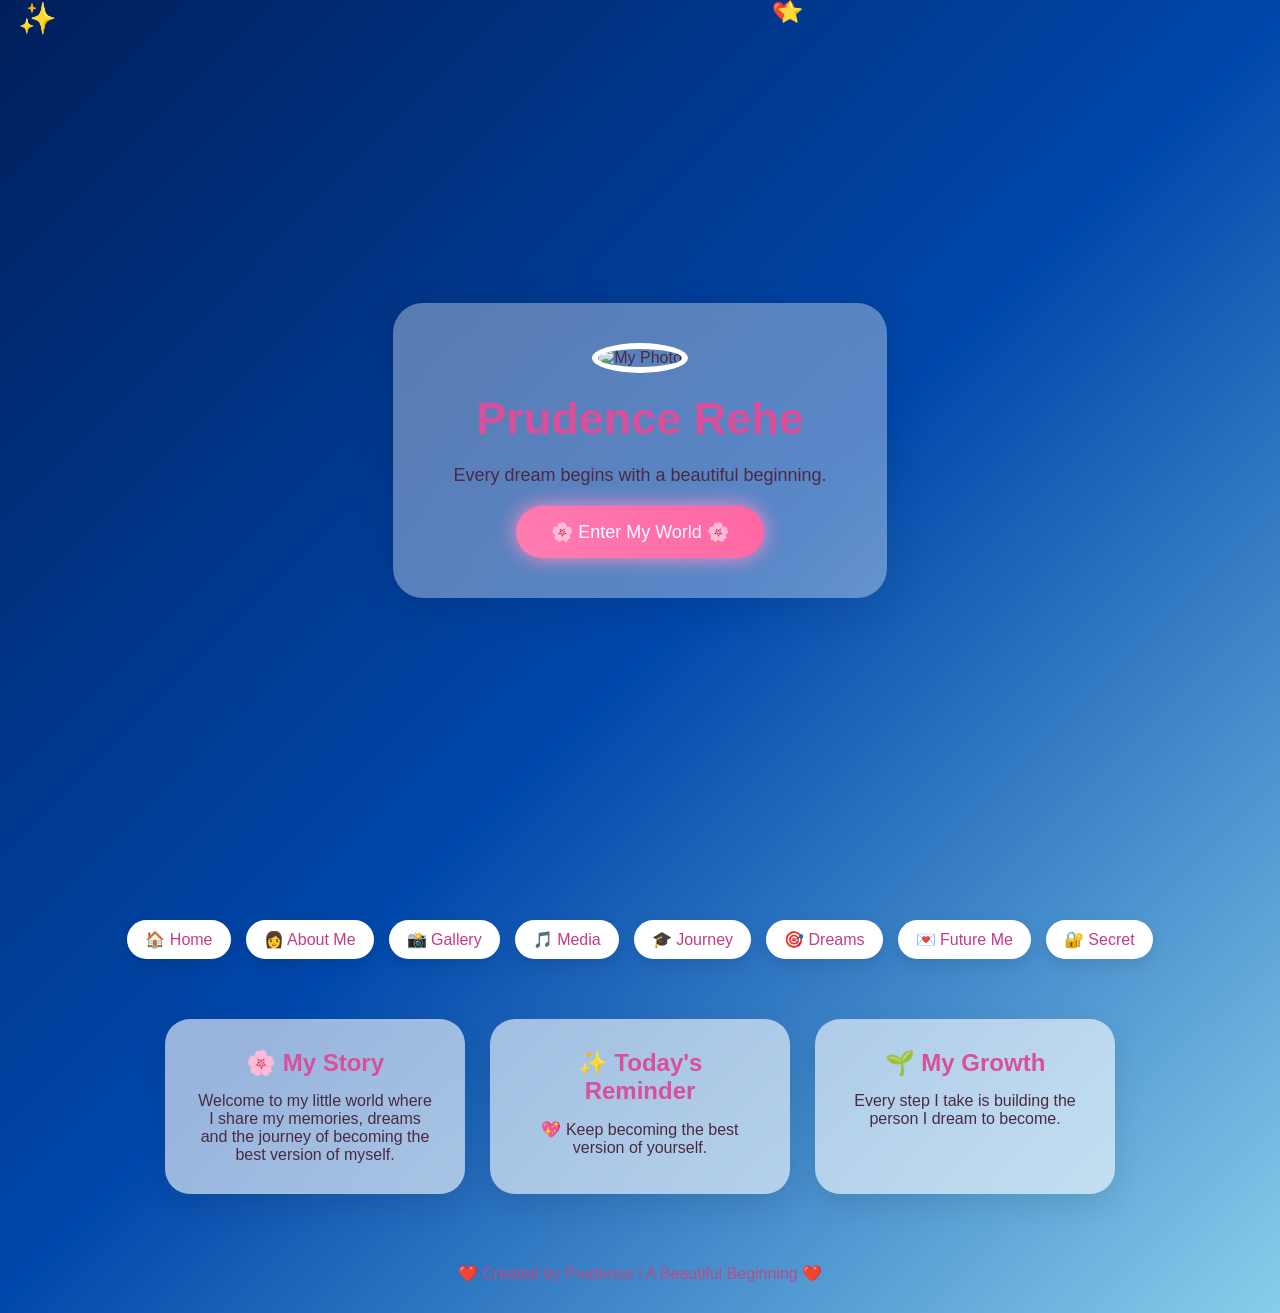
==== index.html @ 1c0368bc "Add files via upload" ====
<!DOCTYPE html>
<html lang="en">
<head>
    <meta charset="UTF-8">
    <meta name="viewport" content="width=device-width, initial-scale=1.0">
    <title>A Beautiful Beginning</title>
    <link rel="stylesheet" href="style.css">
</head>

<body>

<div class="loader">

    <div class="flower">
        <div class="petal petal1"></div>
        <div class="petal petal2"></div>
        <div class="petal petal3"></div>
        <div class="petal petal4"></div>
        <div class="center"></div>
    </div>

    <h1>✨ A Beautiful Beginning ✨</h1>

    <p>Welcome to Prudence's World 💙</p>

</div>

<div class="particles"></div>

<audio id="backgroundMusic" loop>
    <source src="music/intro.mp3" type="audio/mp3">
</audio>

<section class="welcome">

    <div class="content">

        <img src="images/profile.jpg" class="profile" alt="My Photo">

        <h1 id="name"></h1>

        <p>
            Every dream begins with a beautiful beginning.
        </p>

        <button onclick="enterWorld()">
            🌸 Enter My World 🌸
        </button>

    </div>

</section>


<nav id="menu">

    <a href="index.html">🏠 Home</a>
    <a href="about.html">👩 About Me</a>
    <a href="gallery.html">📸 Gallery</a>
    <a href="media.html">🎵 Media</a>
    <a href="journey.html">🎓 Journey</a>
    <a href="dreams.html">🎯 Dreams</a>
    <a href="future.html">💌 Future Me</a>
    <a href="secret.html">🔐 Secret</a>

</nav>


<section class="cards">

<div class="card">
    <h2>🌸 My Story</h2>
    <p>
        Welcome to my little world where I share my memories,
        dreams and the journey of becoming the best version of myself.
    </p>
</div>


<div class="card">
    <h2>✨ Today's Reminder</h2>
    <p id="quote"></p>
</div>


<div class="card">
    <h2>🌱 My Growth</h2>
    <p>
        Every step I take is building the person I dream to become.
    </p>
</div>


</section>


<footer>

<p>
❤️ Created by Prudence | A Beautiful Beginning ❤️
</p>

</footer>

<audio id="siteMusic" loop>
    <source src="musics/background.m4a" type="audio/mp4">
</audio>


<script src="script.js"></script>

</body>
</html>
---- style.css ----
*{
    margin:0;
    padding:0;
    box-sizing:border-box;
    font-family:'Poppins', sans-serif;
}

body{
    background:linear-gradient(135deg,#ffe6f2,#fff8fc);
    color:#4b2942;
    overflow-x:hidden;
}


/* Loading Screen */

.loader{
    position:fixed;
    width:100%;
    height:100vh;
    background:#fff0f7;
    display:flex;
    justify-content:center;
    align-items:center;
    z-index:1000;
    animation:hideLoader 3s forwards;
}

.loader h1{
    color:#d94f9b;
    font-size:35px;
    text-align:center;
    animation:pulse 1.5s infinite;
}


@keyframes hideLoader{

    0%,80%{
        opacity:1;
    }

    100%{
        opacity:0;
        visibility:hidden;
    }

}


@keyframes pulse{

    50%{
        transform:scale(1.1);
    }

}



/* Welcome Section */

.welcome{

    min-height:100vh;
    display:flex;
    justify-content:center;
    align-items:center;
    text-align:center;
    position:relative;
    padding:20px;

}


.content{

    background:rgba(255,255,255,0.35);
    backdrop-filter:blur(15px);
    padding:40px;
    border-radius:30px;
    box-shadow:0 10px 40px rgba(0,0,0,0.1);

}



.profile{

    width:180px;
    height:180px;
    object-fit:cover;
    border-radius:50%;
    border:6px solid white;
    animation:float 4s infinite;

}



@keyframes float{

    50%{
        transform:translateY(-15px);
    }

}


#name{

    margin-top:20px;
    font-size:45px;
    color:#d94f9b;

}



.content p{

    margin:20px;
    font-size:18px;

}




button{

    padding:15px 35px;
    border:none;
    border-radius:40px;
    background:linear-gradient(45deg,#ff7eb3,#ff65a3);
    color:white;
    font-size:18px;
    cursor:pointer;
    box-shadow:0 0 20px #ff8dc7;
    transition:0.4s;

}



button:hover{

    transform:scale(1.1);

}



/* Navigation */

nav{

    display:flex;
    justify-content:center;
    flex-wrap:wrap;
    gap:15px;
    padding:20px;

}


nav a{

    text-decoration:none;
    color:#c43d83;
    background:white;
    padding:10px 18px;
    border-radius:25px;
    box-shadow:0 5px 15px rgba(0,0,0,0.1);

}




/* Cards */

.cards{

    display:flex;
    justify-content:center;
    flex-wrap:wrap;
    gap:25px;
    padding:40px;

}



.card{

    width:300px;
    background:rgba(255,255,255,0.6);
    backdrop-filter:blur(10px);
    padding:30px;
    border-radius:25px;
    text-align:center;
    box-shadow:0 10px 30px rgba(0,0,0,0.1);
    transition:0.4s;

}



.card:hover{

    transform:translateY(-10px);

}



.card h2{

    color:#d94f9b;
    margin-bottom:15px;

}



/* Floating particles */

.particles span{

    position:absolute;
    font-size:25px;
    animation:move 10s linear infinite;

}



@keyframes move{

    0%{

        transform:translateY(100vh);
        opacity:0;

    }


    50%{

        opacity:1;

    }


    100%{

        transform:translateY(-10vh);
        opacity:0;

    }

}




footer{

    text-align:center;
    padding:30px;
    color:#b94b87;

}



/* Mobile */

@media(max-width:600px){

    #name{

        font-size:32px;

    }


    .content{

        padding:25px;

    }


    .profile{

        width:140px;
        height:140px;

    }
    /* Gallery Images */

.gallery-img{
    width:100%;
    max-width:250px;
    height:220px;
    object-fit:cover;
    border-radius:20px;
    margin:10px;
    box-shadow:0 8px 25px rgba(0,0,0,0.15);
    transition:0.5s;
}


.gallery-img:hover{
    transform:scale(1.05) rotate(2deg);
}



/* Audio and Video */

audio,
video{

    width:90%;
    border-radius:15px;
    margin:15px;

}



/* Night Page */

.night-page{

    background:
    linear-gradient(
    to bottom,
    #050014,
    #160033
    );

    color:white;
    min-height:100vh;

}



.night-page .content{

    background:rgba(255,255,255,0.12);
    color:white;

}



.night-page h1{

    color:#ffd6ff;

}



.night-page p{

    color:#ffffff;

}



/* Glowing effect */

.content button{

    animation:glow 2s infinite;

}



@keyframes glow{

    50%{

        box-shadow:
        0 0 30px #ff69b4;

    }

}



/* Smooth page appearance */

body{

    animation:pageAppear 1s ease;

}



@keyframes pageAppear{

    from{

        opacity:0;

        transform:translateY(20px);

    }


    to{

        opacity:1;

        transform:translateY(0);

    }

}



/* Floating particle styling */

.particles span{

    position:fixed;
    bottom:-50px;
    z-index:-1;

}



/* Better mobile cards */

@media(max-width:600px){


.cards{

    padding:20px;

}



.card{

    width:90%;

}



.gallery-img{

    height:180px;

}



button{

    font-size:16px;

}


}


}
/* Royal Blue Theme Opening Animation */

body{
    background:linear-gradient(135deg,#001f5c,#0047ab,#87ceeb);
}


/* Loader */

.loader{

    position:fixed;
    width:100%;
    height:100vh;
    background:linear-gradient(135deg,#001f5c,#0047ab);
    display:flex;
    flex-direction:column;
    justify-content:center;
    align-items:center;
    z-index:2000;
    animation:hideLoader 4s forwards;

}


.loader h1{

    color:white;
    font-size:38px;
    margin-top:30px;
    animation:fadeText 2s infinite alternate;

}


.loader p{

    color:#d9ecff;
    font-size:20px;

}



/* Flower */

.flower{

    width:120px;
    height:120px;
    position:relative;
    animation:bloom 3s ease forwards;

}


.petal{

    position:absolute;
    width:60px;
    height:80px;
    background:#4da6ff;
    border-radius:50%;
    left:30px;
    top:20px;
    transform-origin:bottom center;

}



.petal1{
    transform:rotate(0deg);
}

.petal2{
    transform:rotate(90deg);
}

.petal3{
    transform:rotate(180deg);
}

.petal4{
    transform:rotate(270deg);
}



.center{

    position:absolute;
    width:45px;
    height:45px;
    background:#ffd700;
    border-radius:50%;
    top:38px;
    left:38px;

}




@keyframes bloom{

    from{

        transform:scale(0);

    }

    to{

        transform:scale(1);

    }

}




@keyframes fadeText{

    from{

        opacity:0.5;

    }

    to{

        opacity:1;

    }

}



@keyframes hideLoader{

    0%,80%{

        opacity:1;

    }


    100%{

        opacity:0;
        visibility:hidden;

    }

}
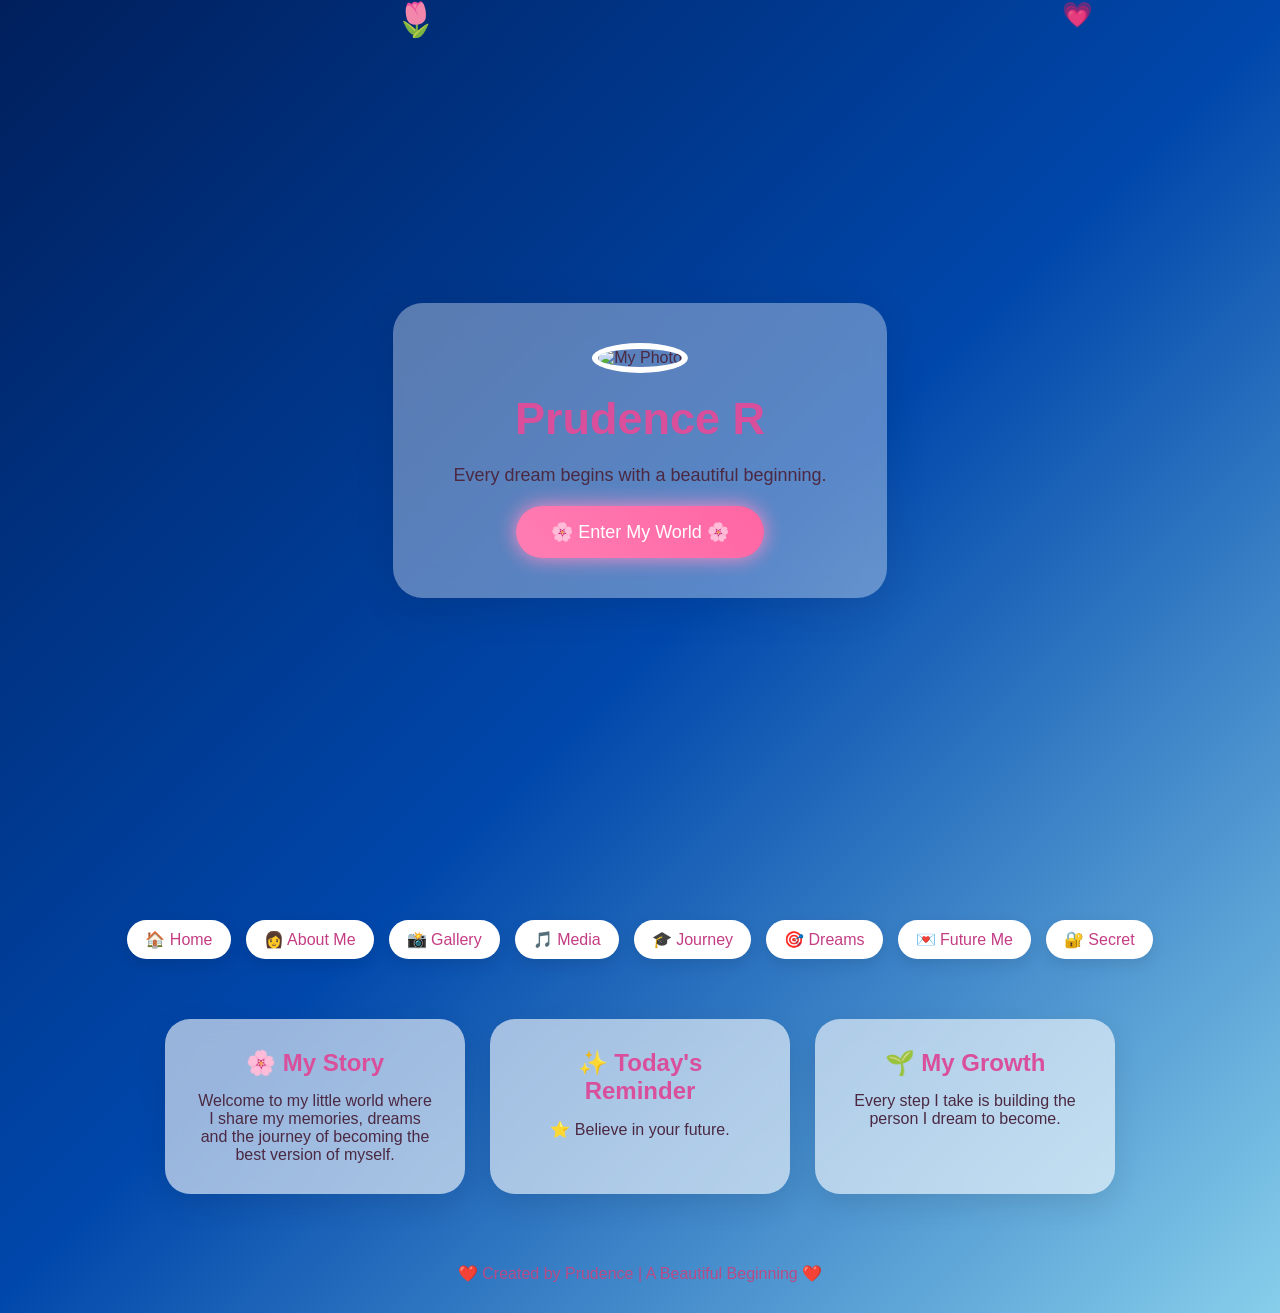
==== commit 4864f420: "Update index.html" ====
--- a/index.html
+++ b/index.html
@@ -28,14 +28,14 @@
 <div class="particles"></div>
 
 <audio id="backgroundMusic" loop>
-    <source src="music/intro.mp3" type="audio/mp3">
+    <source src="intro.mp3" type="audio/mp3">
 </audio>
 
 <section class="welcome">
 
     <div class="content">
 
-        <img src="images/profile.jpg" class="profile" alt="My Photo">
+        <img src="profile.jpg" class="profile" alt="My Photo">
 
         <h1 id="name"></h1>
 
@@ -103,11 +103,11 @@
 </footer>
 
 <audio id="siteMusic" loop>
-    <source src="musics/background.m4a" type="audio/mp4">
+    <source src="background.m4a" type="audio/mp4">
 </audio>
 
 
 <script src="script.js"></script>
 
 </body>
-</html>+</html>
